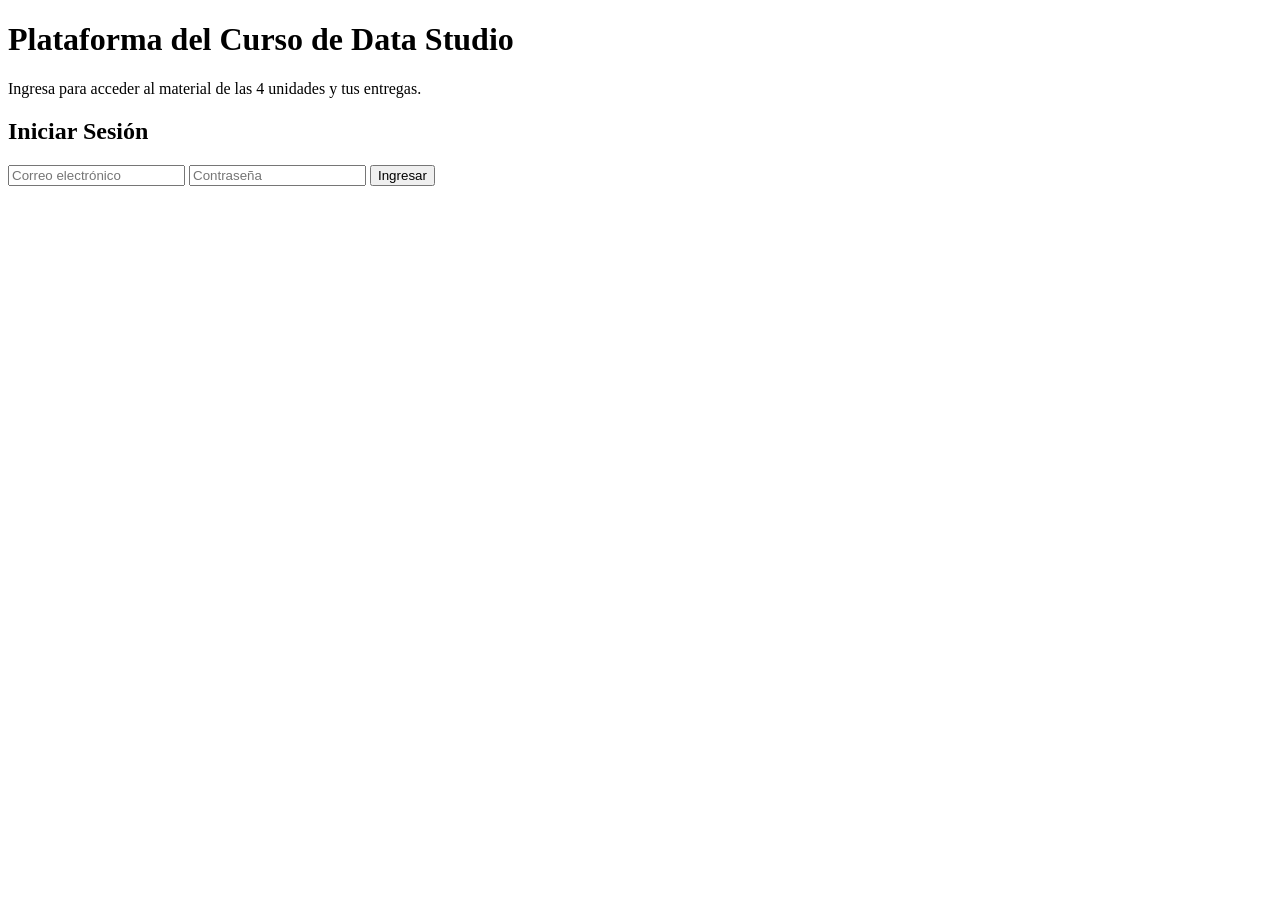
==== index.html @ a77b2dcf "Update index.html" ====
<!DOCTYPE html>
<html lang="es">
<head>
    <meta charset="UTF-8">
    <meta name="viewport" content="width=device-width, initial-scale=1.0">
    <title>Curso de Data Studio - Login</title>
    <link rel="stylesheet" href="estilos.css">
</head>
<body>
    <main class="welcome-container">
        <h1>Plataforma del Curso de Data Studio</h1>
        <p>Ingresa para acceder al material de las 4 unidades y tus entregas.</p>
        
        <section class="login-box">
            <h2>Iniciar Sesión</h2>
            <form id="loginForm">
                <input type="email" id="loginEmail" placeholder="Correo electrónico" required>
                <input type="password" id="loginPassword" placeholder="Contraseña" required>
                <button type="submit">Ingresar</button>
            </form>
            <p id="errorMessage" style="color: red; display: none;"></p>
        </section>
    </main>

    <!-- Eliminamos el contenedor de aquí porque se va a validar en la vista interna del curso -->
    <script type="module" src="login.js"></script>
</body>
</html>
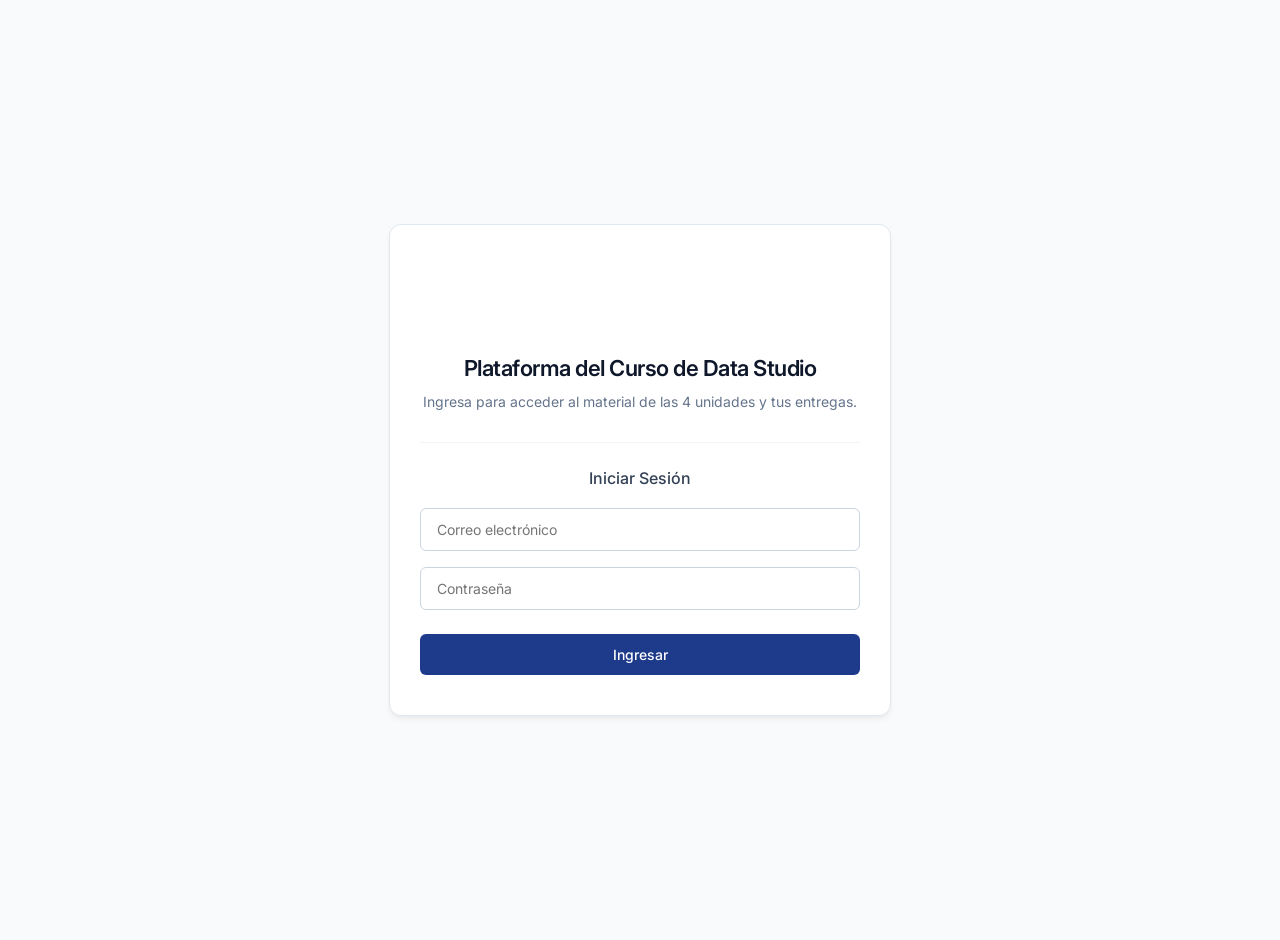
==== commit 9a614b1c: "Update index.html" ====
--- a/index.html
+++ b/index.html
@@ -22,7 +22,23 @@
         </section>
     </main>
 
+    <!-- PANTALLA DE BLOQUEO: CAMBIO DE CLAVE OBLIGATORIO -->
+<div id="pantalla-primer-login" style="display: none; position: fixed; top: 0; left: 0; width: 100%; height: 100%; background: rgba(0,0,0,0.8); z-index: 9999; justify-content: center; align-items: center; color: white; font-family: sans-serif;">
+    <div style="background: #222; padding: 30px; border-radius: 8px; max-width: 400px; width: 90%; text-align: center; border: 1px solid #444;">
+        <h2 id="saludo-usuario">🔒 Primer Inicio de Sesión</h2>
+        <p>Por seguridad, debes cambiar la contraseña temporal antes de acceder al contenido del curso.</p>
+        
+        <form id="form-cambio-obligatorio" style="display: flex; flex-direction: column; gap: 15px; margin-top: 20px;">
+            <input type="password" id="nueva-clave" placeholder="Nueva contraseña (mínimo 6 caracteres)" required style="padding: 10px; border-radius: 4px; border: 1px solid #555; background: #333; color: white;">
+            <input type="password" id="confirmar-clave" placeholder="Confirmar nueva contraseña" required style="padding: 10px; border-radius: 4px; border: 1px solid #555; background: #333; color: white;">
+            <button type="submit" style="padding: 10px; background: #28a745; color: white; border: none; border-radius: 4px; cursor: pointer; font-weight: bold;">Actualizar Contraseña y Entrar</button>
+        </form>
+        
+        <p id="error-cambio-clave" style="color: #ff6b6b; margin-top: 15px; display: none; font-size: 14px;"></p>
+    </div>
+</div>
+
     <!-- Eliminamos el contenedor de aquí porque se va a validar en la vista interna del curso -->
-    <script type="module" src="login.js"></script>
+    <script type="module" src="aula.js"></script>
 </body>
 </html>
--- a/estilos.css
+++ b/estilos.css
@@ -0,0 +1,137 @@
+/* ==========================================
+   FUENTES Y CONFIGURACIÓN GENERAL (ESTILO GOOGLE)
+   ========================================== */
+@import url('https://fonts.googleapis.com/css2?family=Inter:wght@300;400;500;600&display=swap');
+
+* {
+    margin: 0;
+    padding: 0;
+    box-shadow: border-box;
+}
+
+body {
+    font-family: 'Inter', -apple-system, BlinkMacSystemFont, "Segoe UI", Roboto, sans-serif;
+    background-color: #f8fafc; /* Gris muy suave y frío */
+    color: #1e293b; /* Azul grisáceo oscuro para legibilidad */
+    display: flex;
+    justify-content: center;
+    align-items: center;
+    min-height: 100vh;
+    padding: 20px;
+}
+
+/* ==========================================
+   CONTENEDOR PRINCIPAL Y MARCA
+   ========================================== */
+.welcome-container {
+    background: #ffffff;
+    max-width: 440px;
+    width: 100%;
+    padding: 40px 30px;
+    border-radius: 12px;
+    box-shadow: 0 4px 6px -1px rgba(0, 0, 0, 0.05), 0 2px 4px -1px rgba(0, 0, 0, 0.03);
+    border: 1px solid #e2e8f0; /* Borde sutil frío */
+    text-align: center;
+}
+
+/* Espacio dinámico para inyectar tu logo por CSS arriba del título */
+.welcome-container::before {
+    content: "";
+    display: block;
+    width: 70px;
+    height: 70px;
+    margin: 0 auto 20px auto;
+    background-image: url('https://ivandsg-dev.github.io/thedatahive/assets/img/logo.png'); /* Ruta basada en tu estructura */
+    background-size: contain;
+    background-repeat: no-repeat;
+    background-position: center;
+}
+
+h1 {
+    font-size: 22px;
+    font-weight: 600;
+    color: #0f172a;
+    margin-bottom: 10px;
+    letter-spacing: -0.5px;
+}
+
+.welcome-container > p {
+    font-size: 14px;
+    color: #64748b; /* Gris frío intermedio */
+    margin-bottom: 30px;
+    line-height: 1.5;
+}
+
+/* ==========================================
+   BLOQUE DE LOGIN (SECCIÓN SEPARADA Y ALINEADA)
+   ========================================== */
+.login-box {
+    border-top: 1px solid #f1f5f9;
+    padding-top: 25px;
+    text-align: left;
+}
+
+.login-box h2 {
+    font-size: 16px;
+    font-weight: 500;
+    color: #334155;
+    margin-bottom: 20px;
+    text-align: center;
+}
+
+#loginForm {
+    display: flex;
+    flex-direction: column;
+    gap: 16px;
+}
+
+/* Inputs minimalistas estilo Google Cloud / Looker Studio */
+input[type="email"],
+input[type="password"] {
+    font-family: inherit;
+    font-size: 14px;
+    padding: 12px 16px;
+    border: 1px solid #cbd5e1;
+    border-radius: 6px;
+    background-color: #ffffff;
+    color: #0f172a;
+    transition: all 0.2s ease;
+    outline: none;
+}
+
+input[type="email"]:focus,
+input[type="password"]:focus {
+    border-color: #3b82f6; /* Azul Google focus */
+    box-shadow: 0 0 0 3px rgba(59, 130, 246, 0.1);
+}
+
+/* Botón Minimalista Frío */
+button[type="submit"] {
+    font-family: inherit;
+    font-size: 14px;
+    font-weight: 500;
+    padding: 12px;
+    background-color: #1e3a8a; /* Azul frío oscuro corporativo */
+    color: #ffffff;
+    border: none;
+    border-radius: 6px;
+    cursor: pointer;
+    transition: background-color 0.2s ease;
+    margin-top: 8px;
+}
+
+button[type="submit"]:hover {
+    background-color: #1d4ed8; /* Azul más vivo al pasar el mouse */
+}
+
+/* Mensajes de error del login */
+#errorMessage {
+    font-size: 13px;
+    text-align: center;
+    margin-top: 15px;
+    background-color: #fef2f2;
+    color: #dc2626 !important;
+    padding: 10px;
+    border-radius: 6px;
+    border: 1px solid #fee2e2;
+}
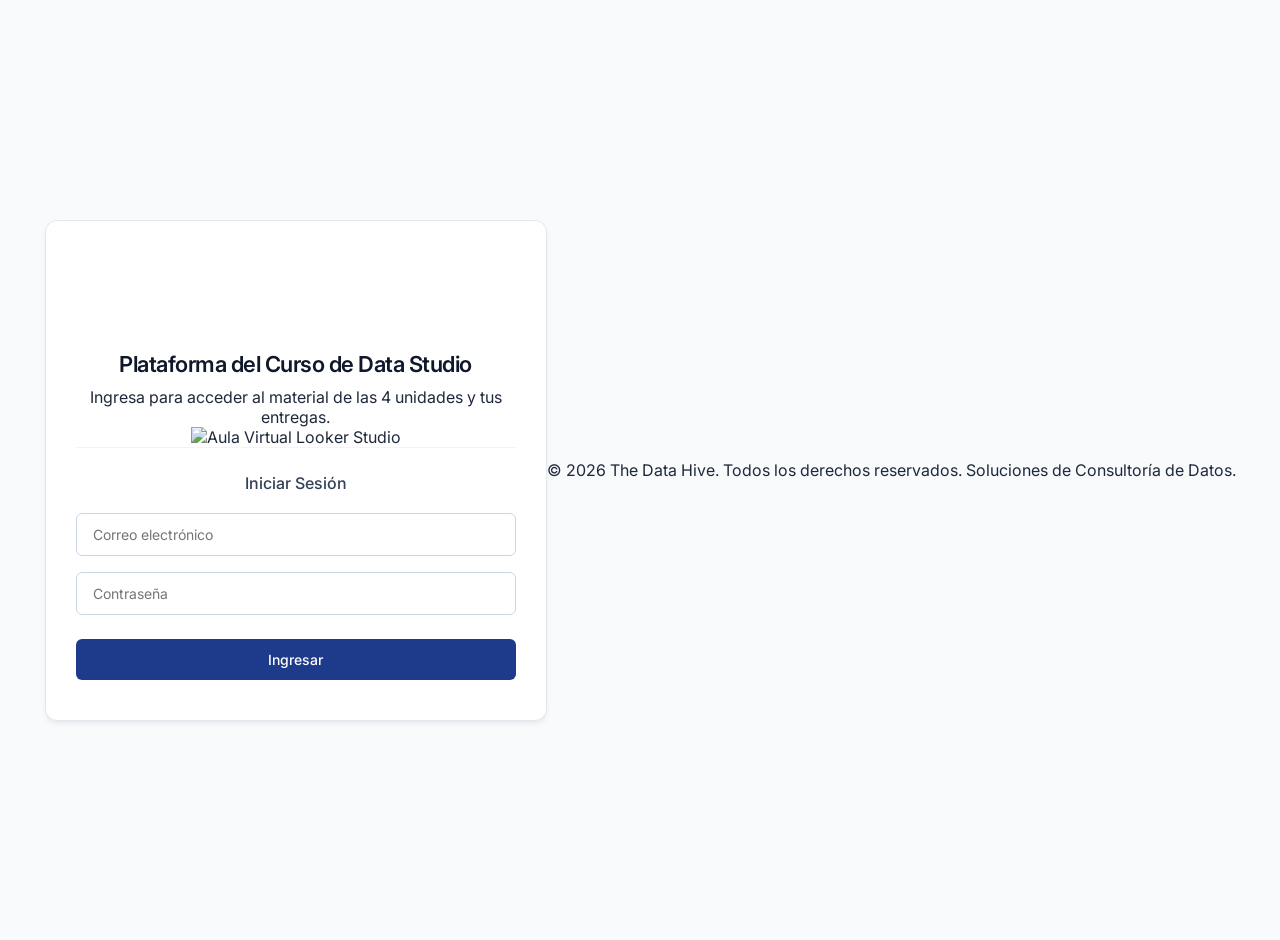
==== commit d199dfba: "Update index.html" ====
--- a/index.html
+++ b/index.html
@@ -7,38 +7,52 @@
     <link rel="stylesheet" href="estilos.css">
 </head>
 <body>
+    
     <main class="welcome-container">
-        <h1>Plataforma del Curso de Data Studio</h1>
-        <p>Ingresa para acceder al material de las 4 unidades y tus entregas.</p>
         
-        <section class="login-box">
-            <h2>Iniciar Sesión</h2>
-            <form id="loginForm">
-                <input type="email" id="loginEmail" placeholder="Correo electrónico" required>
-                <input type="password" id="loginPassword" placeholder="Contraseña" required>
-                <button type="submit">Ingresar</button>
-            </form>
-            <p id="errorMessage" style="color: red; display: none;"></p>
-        </section>
+        <div class="login-header-block">
+            <h1>Plataforma del Curso de Data Studio</h1>
+            <p>Ingresa para acceder al material de las 4 unidades y tus entregas.</p>
+        </div>
+
+        <div class="login-split-container">
+            
+            <div class="login-image-side">
+                <img src="https://d8285fmxt3duy.cloudfront.net/public/articulos/img/2023/aula-virtual.jpg" alt="Aula Virtual Looker Studio">
+            </div>
+
+            <section class="login-box">
+                <h2>Iniciar Sesión</h2>
+                <form id="loginForm">
+                    <input type="email" id="loginEmail" placeholder="Correo electrónico" required>
+                    <input type="password" id="loginPassword" placeholder="Contraseña" required>
+                    <button type="submit">Ingresar</button>
+                </form>
+                <p id="errorMessage" style="color: red; display: none;"></p>
+            </section>
+            
+        </div>
     </main>
 
-    <!-- PANTALLA DE BLOQUEO: CAMBIO DE CLAVE OBLIGATORIO -->
-<div id="pantalla-primer-login" style="display: none; position: fixed; top: 0; left: 0; width: 100%; height: 100%; background: rgba(0,0,0,0.8); z-index: 9999; justify-content: center; align-items: center; color: white; font-family: sans-serif;">
-    <div style="background: #222; padding: 30px; border-radius: 8px; max-width: 400px; width: 90%; text-align: center; border: 1px solid #444;">
-        <h2 id="saludo-usuario">🔒 Primer Inicio de Sesión</h2>
-        <p>Por seguridad, debes cambiar la contraseña temporal antes de acceder al contenido del curso.</p>
-        
-        <form id="form-cambio-obligatorio" style="display: flex; flex-direction: column; gap: 15px; margin-top: 20px;">
-            <input type="password" id="nueva-clave" placeholder="Nueva contraseña (mínimo 6 caracteres)" required style="padding: 10px; border-radius: 4px; border: 1px solid #555; background: #333; color: white;">
-            <input type="password" id="confirmar-clave" placeholder="Confirmar nueva contraseña" required style="padding: 10px; border-radius: 4px; border: 1px solid #555; background: #333; color: white;">
-            <button type="submit" style="padding: 10px; background: #28a745; color: white; border: none; border-radius: 4px; cursor: pointer; font-weight: bold;">Actualizar Contraseña y Entrar</button>
-        </form>
-        
-        <p id="error-cambio-clave" style="color: #ff6b6b; margin-top: 15px; display: none; font-size: 14px;"></p>
+    <footer class="login-footer">
+        <p>© 2026 The Data Hive. Todos los derechos reservados. Soluciones de Consultoría de Datos.</p>
+    </footer>
+
+    <div id="pantalla-primer-login" style="display: none; position: fixed; top: 0; left: 0; width: 100%; height: 100%; background: rgba(0,0,0,0.8); z-index: 9999; justify-content: center; align-items: center; color: white; font-family: sans-serif;">
+        <div style="background: #222; padding: 30px; border-radius: 8px; max-width: 400px; width: 90%; text-align: center; border: 1px solid #444;">
+            <h2 id="saludo-usuario">🔒 Primer Inicio de Sesión</h2>
+            <p>Por seguridad, debes cambiar la contraseña temporal antes de acceder al contenido del curso.</p>
+            
+            <form id="form-cambio-obligatorio" style="display: flex; flex-direction: column; gap: 15px; margin-top: 20px;">
+                <input type="password" id="nueva-clave" placeholder="Nueva contraseña (mínimo 6 caracteres)" required style="padding: 10px; border-radius: 4px; border: 1px solid #555; background: #333; color: white;">
+                <input type="password" id="confirmar-clave" placeholder="Confirmar nueva contraseña" required style="padding: 10px; border-radius: 4px; border: 1px solid #555; background: #333; color: white;">
+                <button type="submit" style="padding: 10px; background: #28a745; color: white; border: none; border-radius: 4px; cursor: pointer; font-weight: bold;">Actualizar Contraseña y Entrar</button>
+            </form>
+            
+            <p id="error-cambio-clave" style="color: #ff6b6b; margin-top: 15px; display: none; font-size: 14px;"></p>
+        </div>
     </div>
-</div>
 
-    <!-- Eliminamos el contenedor de aquí porque se va a validar en la vista interna del curso -->
-    <script type="module" src="aula.js"></script>
+    <script type="module" src="app.js"></script>
 </body>
 </html>
--- a/estilos.css
+++ b/estilos.css
@@ -135,3 +135,181 @@
     border-radius: 6px;
     border: 1px solid #fee2e2;
 }
+
+/* ==========================================
+   INTERFAZ DEL AULA (ESTILO DASHBOARD INTERNO)
+   ========================================== */
+.dashboard-container {
+    max-width: 1000px;
+    width: 100%;
+    margin: 0 auto;
+    display: flex;
+    flex-direction: column;
+    gap: 25px;
+}
+
+.dashboard-header {
+    background: #ffffff;
+    padding: 20px 35px;
+    border-radius: 10px;
+    display: flex;
+    justify-content: space-between;
+    align-items: center;
+    border: 1px solid #e2e8f0;
+    box-shadow: 0 1px 3px rgba(0,0,0,0.02);
+}
+
+.dashboard-header h1 {
+    font-size: 18px;
+    margin-bottom: 0;
+}
+
+.dashboard-card {
+    background: #ffffff;
+    border-radius: 10px;
+    padding: 30px;
+    border: 1px solid #e2e8f0;
+    box-shadow: 0 4px 6px -1px rgba(0, 0, 0, 0.02);
+}
+
+.card-header {
+    display: flex;
+    justify-content: space-between;
+    align-items: center;
+    margin-bottom: 20px;
+    border-bottom: 1px solid #f1f5f9;
+    padding-bottom: 15px;
+}
+
+.card-header h2 {
+    font-size: 16px;
+    font-weight: 600;
+    color: #0f172a;
+}
+
+/* Tablas Minimalistas */
+table {
+    width: 100%;
+    border-collapse: collapse;
+    font-size: 14px;
+    text-align: left;
+}
+
+th {
+    background-color: #f8fafc;
+    color: #475569;
+    font-weight: 500;
+    padding: 12px 16px;
+    border-bottom: 2px solid #e2e8f0;
+}
+
+td {
+    padding: 16px;
+    border-bottom: 1px solid #f1f5f9;
+    color: #334155;
+}
+
+/* Badges de Estados */
+.badge {
+    padding: 4px 10px;
+    border-radius: 100px;
+    font-size: 11px;
+    font-weight: 600;
+    display: inline-block;
+}
+.badge-pendiente { background: #fef3c7; color: #d97706; }
+.badge-aprobado { background: #d1fae5; color: #059669; }
+.badge-revisar { background: #fee2e2; color: #dc2626; }
+
+/* Formularios del Alumno */
+.form-minimal {
+    margin-top: 25px;
+    display: flex;
+    flex-direction: column;
+    gap: 20px;
+}
+
+.form-group {
+    display: flex;
+    flex-direction: column;
+    gap: 8px;
+}
+
+.form-group label {
+    font-size: 13px;
+    font-weight: 500;
+    color: #475569;
+}
+
+.form-minimal input, .form-minimal textarea {
+    font-family: inherit;
+    padding: 12px;
+    border: 1px solid #cbd5e1;
+    border-radius: 6px;
+    outline: none;
+    font-size: 14px;
+}
+
+.form-minimal textarea {
+    resize: vertical;
+    min-height: 90px;
+}
+
+/* Botones de acción del Dashboard */
+.btn-action {
+    background: #1e3a8a;
+    color: #ffffff;
+    border: none;
+    padding: 8px 16px;
+    border-radius: 6px;
+    font-size: 13px;
+    cursor: pointer;
+    font-weight: 500;
+}
+
+.btn-submit-app {
+    background: #0f172a;
+    color: white;
+    border: none;
+    padding: 12px;
+    border-radius: 6px;
+    cursor: pointer;
+    font-weight: 500;
+    align-self: flex-start;
+}
+
+.btn-logout {
+    background: transparent;
+    color: #64748b;
+    border: 1px solid #cbd5e1;
+    padding: 8px 16px;
+    border-radius: 6px;
+    cursor: pointer;
+    font-size: 13px;
+    transition: all 0.2s;
+}
+
+.btn-logout:hover {
+    background: #f8fafc;
+    color: #0f172a;
+    border-color: #0f172a;
+}
+
+/* Cajas de Alerta de Estado del Alumno */
+.status-box {
+    margin-top: 20px;
+    padding: 20px;
+    border-radius: 8px;
+    font-size: 14px;
+    line-height: 1.6;
+}
+.status-waiting { background: #fffbeb; border: 1px solid #fde68a; color: #b45309; }
+.status-success { background: #f0fdf4; border: 1px solid #bbf7d0; color: #166534; }
+.status-danger { background: #fef2f2; border: 1px solid #fecaca; color: #991b1b; }
+
+.feedback-container {
+    margin-top: 10px;
+    padding-top: 10px;
+    border-top: 1px dashed rgba(0,0,0,0.1);
+    font-style: italic;
+}
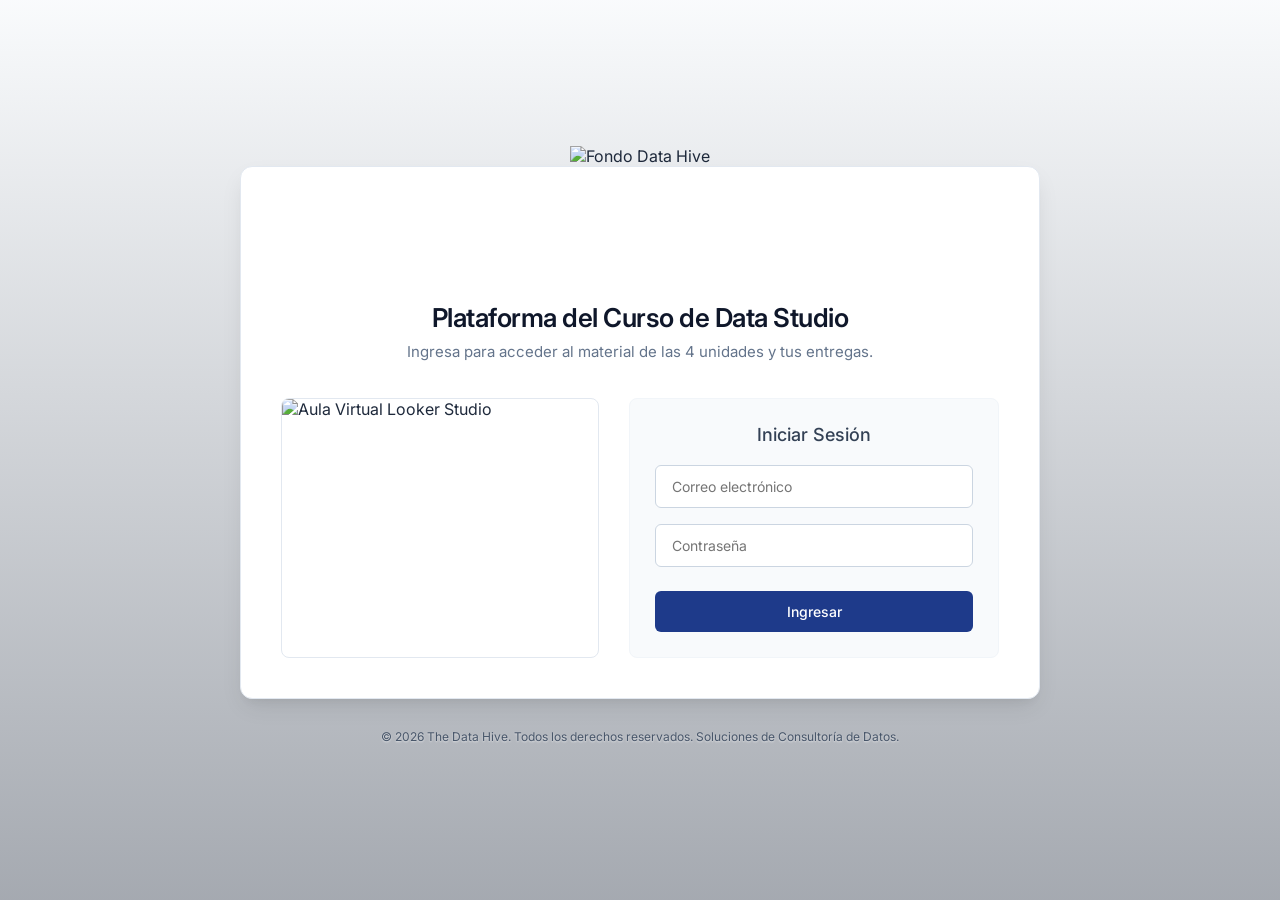
==== commit edb44ee7: "Update index.html" ====
--- a/index.html
+++ b/index.html
@@ -7,7 +7,10 @@
     <link rel="stylesheet" href="estilos.css">
 </head>
 <body>
-    
+    <div class="background-overlay-container">
+        <img src="https://drive.google.com/uc?id=1yA_UFhdS5CSHMTrJ0Zkwyw-rf4r-0t12" alt="Fondo Data Hive">
+    </div>
+
     <main class="welcome-container">
         
         <div class="login-header-block">
--- a/estilos.css
+++ b/estilos.css
@@ -6,14 +6,20 @@
 * {
     margin: 0;
     padding: 0;
-    box-shadow: border-box;
+    box-sizing: border-box; /* Corregido de box-shadow a box-sizing */
 }
 
 body {
     font-family: 'Inter', -apple-system, BlinkMacSystemFont, "Segoe UI", Roboto, sans-serif;
-    background-color: #f8fafc; /* Gris muy suave y frío */
-    color: #1e293b; /* Azul grisáceo oscuro para legibilidad */
-    display: flex;
+    /* Imagen de fondo solicitada con un degradado sutil encima para dar contraste frío */
+    background: linear-gradient(rgba(248, 250, 252, 0.85), rgba(30, 41, 59, 0.4)), 
+                url('https://drive.google.com/uc?id=1yA_UFhdS5CSHMTrJ0Zkwyw-rf4r-0t12');
+    background-size: cover;
+    background-position: center;
+    background-attachment: fixed;
+    color: #1e293b; 
+    display: flex;
+    flex-direction: column; /* Cambiado para posicionar el footer abajo */
     justify-content: center;
     align-items: center;
     min-height: 100vh;
@@ -21,58 +27,90 @@
 }
 
 /* ==========================================
-   CONTENEDOR PRINCIPAL Y MARCA
+   CONTENEDOR PRINCIPAL Y MARCA (DISEÑO HORIZONTAL)
    ========================================== */
 .welcome-container {
     background: #ffffff;
-    max-width: 440px;
+    max-width: 800px; /* Ampliado para soportar cómodamente las dos columnas */
     width: 100%;
-    padding: 40px 30px;
+    padding: 40px;
     border-radius: 12px;
-    box-shadow: 0 4px 6px -1px rgba(0, 0, 0, 0.05), 0 2px 4px -1px rgba(0, 0, 0, 0.03);
-    border: 1px solid #e2e8f0; /* Borde sutil frío */
+    box-shadow: 0 10px 25px -5px rgba(0, 0, 0, 0.1), 0 8px 10px -6px rgba(0, 0, 0, 0.05);
+    border: 1px solid #e2e8f0;
     text-align: center;
-}
-
-/* Espacio dinámico para inyectar tu logo por CSS arriba del título */
-.welcome-container::before {
+    margin-bottom: 20px;
+}
+
+/* Bloque Superior: Título con presencia */
+.login-header-block {
+    margin-bottom: 35px;
+}
+
+/* Espacio dinámico para el logo de The Data Hive */
+.login-header-block::before {
     content: "";
     display: block;
-    width: 70px;
-    height: 70px;
-    margin: 0 auto 20px auto;
-    background-image: url('https://ivandsg-dev.github.io/thedatahive/assets/img/logo.png'); /* Ruta basada en tu estructura */
+    width: 80px;
+    height: 80px;
+    margin: 0 auto 15px auto;
+    background-image: url('https://ivandsg-dev.github.io/thedatahive/assets/img/logo.png');
     background-size: contain;
     background-repeat: no-repeat;
     background-position: center;
 }
 
 h1 {
-    font-size: 22px;
+    font-size: 26px; /* Aumentado el tamaño del título */
     font-weight: 600;
     color: #0f172a;
-    margin-bottom: 10px;
+    margin-bottom: 8px;
     letter-spacing: -0.5px;
 }
 
-.welcome-container > p {
-    font-size: 14px;
-    color: #64748b; /* Gris frío intermedio */
-    margin-bottom: 30px;
+.login-header-block > p {
+    font-size: 15px;
+    color: #64748b;
     line-height: 1.5;
 }
 
-/* ==========================================
-   BLOQUE DE LOGIN (SECCIÓN SEPARADA Y ALINEADA)
-   ========================================== */
+/* Contenedor Split (Flexbox) */
+.login-split-container {
+    display: flex;
+    gap: 30px;
+    align-items: stretch;
+    text-align: left;
+}
+
+/* Columna Izquierda: Imagen */
+.login-image-side {
+    flex: 1;
+    display: flex;
+    align-items: center;
+    justify-content: center;
+}
+
+.login-image-side img {
+    width: 100%;
+    height: 100%;
+    object-fit: cover; /* Hace que llene el espacio proporcionalmente */
+    border-radius: 8px;
+    border: 1px solid #e2e8f0;
+}
+
+/* Columna Derecha: Bloque de Login */
 .login-box {
-    border-top: 1px solid #f1f5f9;
-    padding-top: 25px;
-    text-align: left;
+    flex: 1;
+    background: #f8fafc; /* Fondo gris frío muy suave para contrastar */
+    padding: 25px;
+    border-radius: 8px;
+    border: 1px solid #f1f5f9;
+    display: flex;
+    flex-direction: column;
+    justify-content: center;
 }
 
 .login-box h2 {
-    font-size: 16px;
+    font-size: 18px;
     font-weight: 500;
     color: #334155;
     margin-bottom: 20px;
@@ -101,7 +139,7 @@
 
 input[type="email"]:focus,
 input[type="password"]:focus {
-    border-color: #3b82f6; /* Azul Google focus */
+    border-color: #3b82f6;
     box-shadow: 0 0 0 3px rgba(59, 130, 246, 0.1);
 }
 
@@ -111,7 +149,7 @@
     font-size: 14px;
     font-weight: 500;
     padding: 12px;
-    background-color: #1e3a8a; /* Azul frío oscuro corporativo */
+    background-color: #1e3a8a; /* Azul corporativo frío */
     color: #ffffff;
     border: none;
     border-radius: 6px;
@@ -121,10 +159,10 @@
 }
 
 button[type="submit"]:hover {
-    background-color: #1d4ed8; /* Azul más vivo al pasar el mouse */
-}
-
-/* Mensajes de error del login */
+    background-color: #1d4ed8;
+}
+
+/* Mensajes de error */
 #errorMessage {
     font-size: 13px;
     text-align: center;
@@ -137,6 +175,31 @@
 }
 
 /* ==========================================
+   PIE DE PÁGINA (COPYRIGHT)
+   ========================================== */
+.login-footer {
+    text-align: center;
+    padding: 10px 0;
+}
+
+.login-footer p {
+    font-size: 12px;
+    color: #475569;
+    font-weight: 400;
+    text-shadow: 0 1px 2px rgba(255, 255, 255, 0.6); /* Sombra suave para leer sobre el fondo */
+}
+
+/* Responsive: si se achica la pantalla se acomoda uno abajo del otro automáticamente */
+@media (max-width: 680px) {
+    .login-split-container {
+        flex-direction: column;
+    }
+    .login-image-side {
+        display: none; /* Oculta la imagen en celulares para dar prioridad al formulario */
+    }
+}
+
+/* ==========================================
    INTERFAZ DEL AULA (ESTILO DASHBOARD INTERNO)
    ========================================== */
 .dashboard-container {
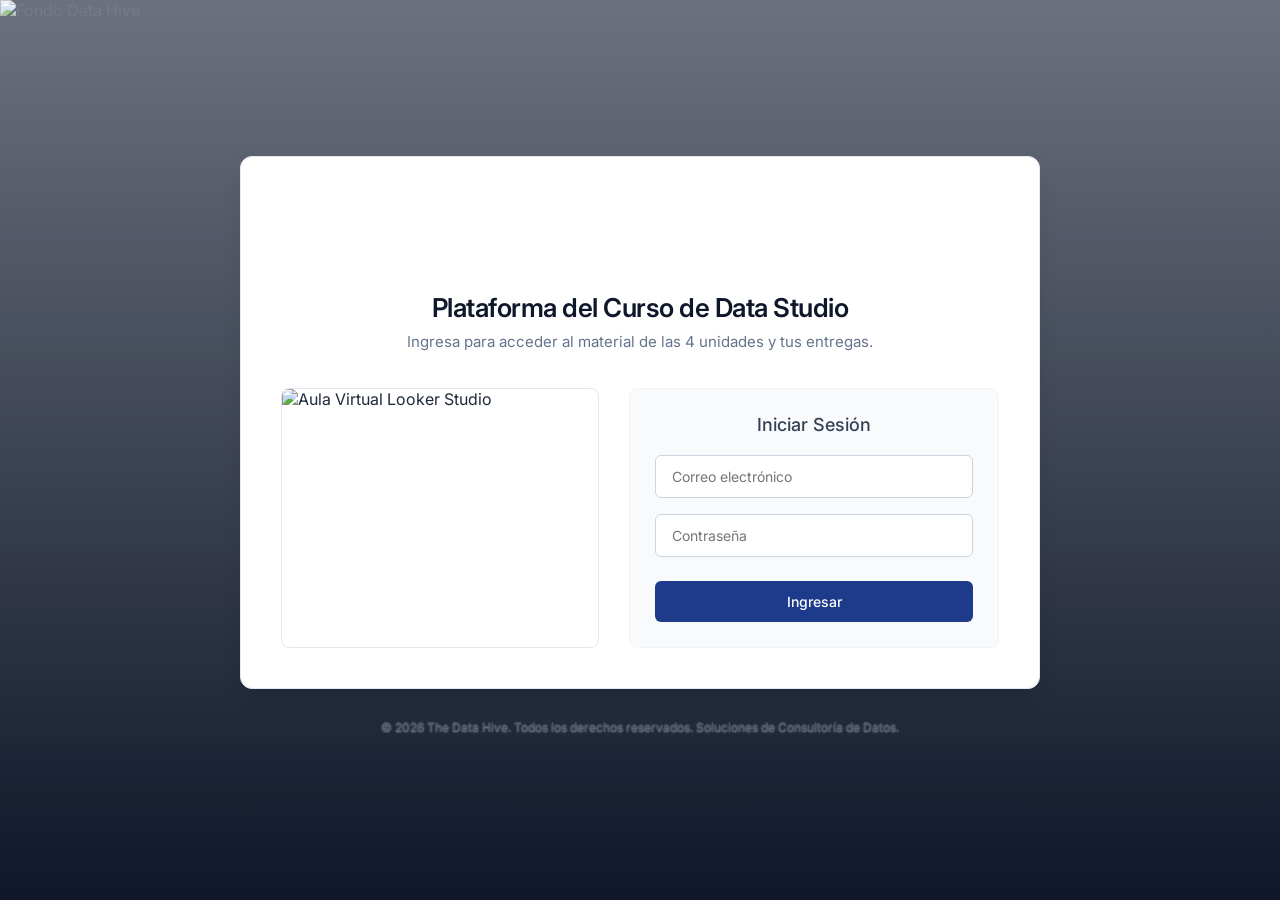
==== commit 6169af64: "Update index.html" ====
--- a/index.html
+++ b/index.html
@@ -8,7 +8,7 @@
 </head>
 <body>
     <div class="background-overlay-container">
-        <img src="https://drive.google.com/uc?id=1yA_UFhdS5CSHMTrJ0Zkwyw-rf4r-0t12" alt="Fondo Data Hive">
+        <img src="https://i.ibb.co/HfDLp1CB/Pngtree-hexagon-light-effect-blue-business-5903949.png" alt="Fondo Data Hive">
     </div>
 
     <main class="welcome-container">
--- a/estilos.css
+++ b/estilos.css
@@ -11,19 +11,45 @@
 
 body {
     font-family: 'Inter', -apple-system, BlinkMacSystemFont, "Segoe UI", Roboto, sans-serif;
-    /* Imagen de fondo solicitada con un degradado sutil encima para dar contraste frío */
-    background: linear-gradient(rgba(248, 250, 252, 0.85), rgba(30, 41, 59, 0.4)), 
-                url('https://drive.google.com/uc?id=1yA_UFhdS5CSHMTrJ0Zkwyw-rf4r-0t12');
-    background-size: cover;
-    background-position: center;
-    background-attachment: fixed;
+    background-color: #0f172a; /* Color oscuro de respaldo por si tarda en cargar la imagen */
     color: #1e293b; 
     display: flex;
-    flex-direction: column; /* Cambiado para posicionar el footer abajo */
+    flex-direction: column;
     justify-content: center;
     align-items: center;
     min-height: 100vh;
     padding: 20px;
+    position: relative;
+    overflow-x: hidden;
+}
+
+/* 🆕 ESTILOS PARA FORZAR LA IMAGEN DE DRIVE EN FONDO COMPLETO */
+.background-overlay-container {
+    position: fixed;
+    top: 0;
+    left: 0;
+    width: 100vw;
+    height: 100vh;
+    z-index: -1; /* Se posiciona detrás de absolutamente todo */
+    overflow: hidden;
+}
+
+.background-overlay-container img {
+    width: 100%;
+    height: 100%;
+    object-fit: cover; /* Se estira perfectamente cubriendo las esquinas sin deformarse */
+    pointer-events: none;
+}
+
+/* Capa de contraste sutil encima de la imagen para que tu caja blanca resalte */
+.background-overlay-container::after {
+    content: "";
+    position: absolute;
+    top: 0;
+    left: 0;
+    width: 100%;
+    height: 100%;
+    background: linear-gradient(rgba(248, 250, 252, 0.4), rgba(15, 23, 42, 0.6));
 }
 
 /* ==========================================
